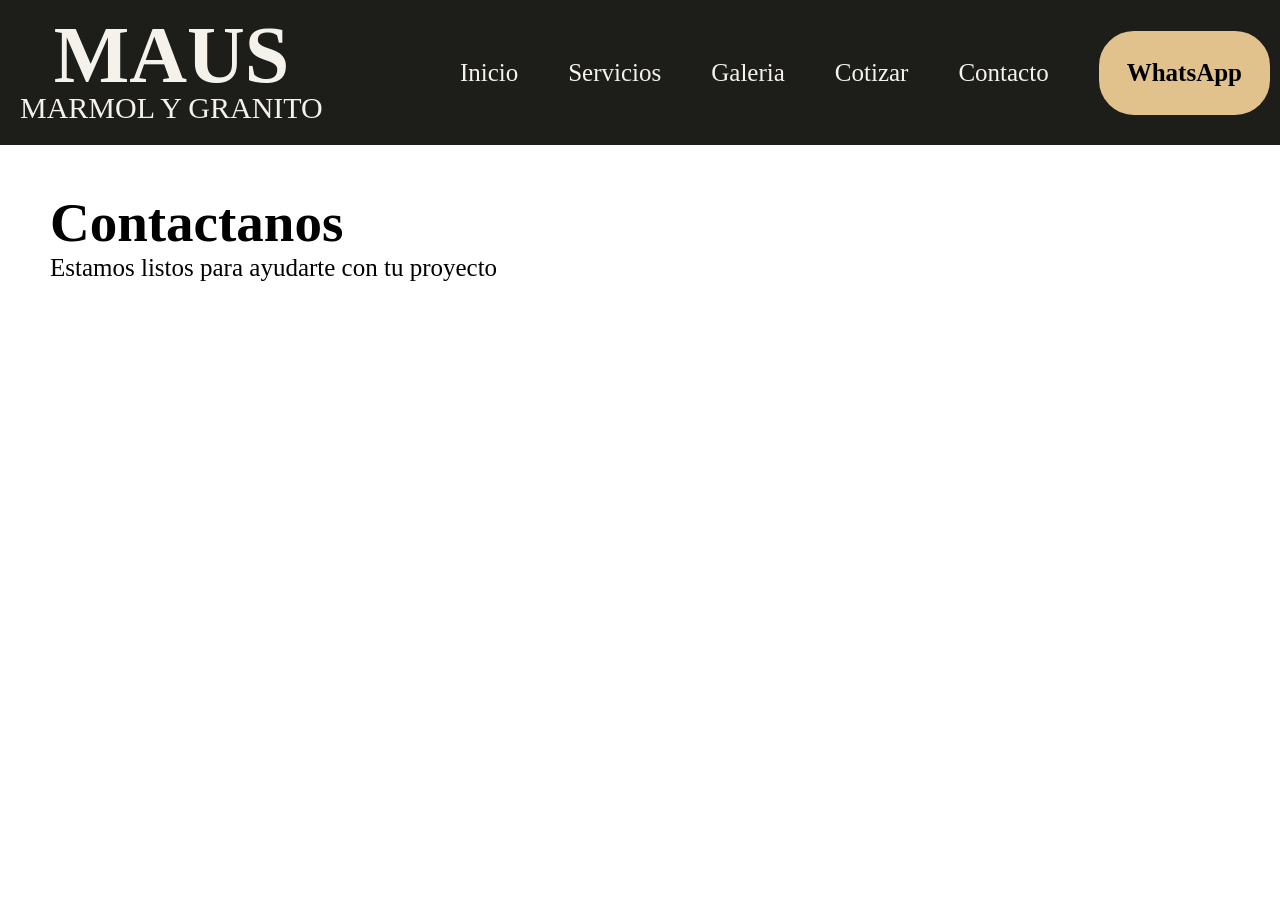
==== contacto.html @ 3b1e6dc1 "Add files via upload" ====
<!DOCTYPE html>
<html lang="es">
<head>
    <meta charset="UTF-8">
    <meta name="viewport" content="width=device-width, initial-scale=1.0">
    <title>Document</title>

    <link href="style.css" rel="stylesheet">
    
</head>
<body>
    <header>
        <div class="eslogan">
            <h1>MAUS</h1>
            <p>MARMOL Y GRANITO</p>
        </div>
        <div class="opcioneshead">
            <a href="index.html">Inicio</a>
            <a href="servicios.html">Servicios</a>
            <a href="galerias.html">Galeria</a>
            <a href="cotiza.html">Cotizar</a>
            <a href="contacto.html">Contacto</a>
            <a href="" class="botonwhats">WhatsApp</a>
        </div>
    </header>

    <main>
        <section class="presentacion-contacto">
            <h2>Contactanos</h2>
            <p>Estamos listos para ayudarte con tu proyecto</p>

        </section>
    </main>
    
</body>
</html>
---- style.css ----
*{
    box-sizing: border-box;
}

header{
    display: flex;
    align-items: center;
    background-color: #1D1D1A;
}

body{
    margin: 0;
}


/*-----------------index.html-------------------*/
.eslogan{ 
    display: flex;
    flex-direction: column;
    align-items: center;
    color: #F5F2EB;
    margin-left: 20px;
}

.eslogan h1{
    font-size: 80px;
    margin: 10px 0 0;
}

.eslogan p{
    margin-top: 0;
    margin-bottom: 10px;
    font-size: 30px;
    transform: translateY(-10px);
}
.opcioneshead{
    display: flex;
    align-items: center;
    color: #F5F2EB;
    margin-left: auto;
    margin-right: 10px;
    font-size: 25px;
    gap: 50px;
}

.opcioneshead a{
    text-decoration: none;
    color: #F5F2EB;
}

.opcioneshead .botonwhats{
    border: solid;
    border-radius: 35px;
    color: black;
    border-color: #E1C28C;
    background-color: #E1C28C;
    font-weight: bold;
    padding: 25px;
    text-decoration: none;
}

.presentacion{
    background-image: url(imagenes/cocina.webp);
    height: 1000px;
    background-size: cover;
    background-position: 75% 75%;
    display: flex;
    flex-direction: column;
    justify-content: center;
}

.caja-presentacion{
    margin-left: 70px;
    width: 700px;
}

.caja-presentacion h2{
    margin-top: 0;
    margin-bottom: 0;
    color: #F5F2EB;
    font-size: 85px;
}

.caja-presentacion p{
    color: #F5F2EB;
    margin-top: 30px;
    margin-bottom: 50px;
    font-size: 40px;
}

.boton-ver-proyectos, .boton-cotiza-ahora{
    font-size: 40px;
    border: solid;
    border-radius: 35px;
    border-color: #F5F2EB;
    color: #F5F2EB;
    padding: 10px 20px;
    text-decoration: none;
}

.boton-ver-proyectos:hover, .boton-cotiza-ahora:hover{
    color: black;
    background-color: #E1C28C;
    border-color: #E1C28C;
}

.caja-de-beneficios img {
    width: 100px;
}

.caja-de-beneficios{
    display: flex;
    align-items: center;
    justify-content: center;
    justify-content: space-around;
    margin-top: 50px;
    font-size: 30px;
}

.caja-de-beneficios div{
    display: flex;
    flex-direction: column;
    align-items: center;
}

.muestra{
    display: flex;
    align-items: center;
    justify-content: space-around;
    margin-top: 50px;
    background-color: #F3F0EB; 
    height: 450px;
}

.texto-muestra{
    width: 650px;
    margin-left: 70px;
}

.muestra h2{
    font-weight: bold;
    font-size: 55px;
}

.muestra p{
    font-size: 25px;
    margin-bottom: 25px;
}

.muestra a{
    display: inline-block;
    font-weight: bold;
    font-size: 25px;
    border: solid;
    border-radius: 35px;
    color: black;
    border-color: #E1C28C;
    background-color: #E1C28C;
    padding: 10px 15px;
    text-decoration: none;
}

.muestra img{
    border-radius: 50px;
    height: 350px;
    width: 450px;
    object-fit: cover;
    object-position: 50% 75%;
}








/*------------------servicios.html------------------*/

.tiulo-servicios h2{
    font-weight: bold;
    font-size: 55px;
    margin-left: 50px;
    margin-bottom: 0;
}

.tiulo-servicios p{
    font-size: 25px;
    margin-bottom: 25px;
    margin-left: 50px;
    margin-top: 0;
}

.soluciones {
    display: grid;
    grid-template-columns: repeat(3, 1fr);
    max-width: 1400px;
    margin: 70px auto 0;
    column-gap: 60px;
    row-gap: 60px;
    justify-items: center;
}

.soluciones > div {
    width: 400px;
    padding-bottom: 30px;
    background-color: #F3F0EB;
    border-radius: 35px;
    overflow: hidden;
}

.soluciones img {
    display: block;
    width: 100%;
    height: 300px;
    object-fit: cover;
}

.soluciones p {
    margin: 0 30px 25px;
    font-size: 18px;
    line-height: 1.4;
}

.soluciones .titulo-cocinas,
.soluciones .titulo-banos,
.soluciones .titulo-barras,
.soluciones .titulo-cubiertas,
.soluciones .titulo-instalacion,
.soluciones .titulo-asesoria {
    margin: 30px 30px 8px;
    font-size: 42px;
    line-height: 1.1;
    font-weight: bold;
}

.soluciones a {
    display: inline-block;
    margin-left: 30px;
    padding: 10px 20px;
    font-size: 18px;
    font-weight: bold;
    text-decoration: none;
    color: #F3F0EB;
    background-color: #1D1D1A;
    border-radius: 12px;
    cursor: pointer;
}

.soluciones a:hover {
    color: #1D1D1A;
    background-color: #E1C28C;
}






/*-----------------galerias.html-------------------*/

.presentacion-galerias h2{
    font-weight: bold;
    font-size: 55px;
    margin-left: 50px;
    margin-bottom: 25px;
}

.presentacion-galerias p{
    font-size: 25px;
    margin-bottom: 25px;
    margin-left: 50px;
    margin-top: 0;
}

.opciones-galerias{
    display: flex;
    flex-direction: row;
    font-size: 30px;
    gap: 30px;
    margin-left: 50px;
}

.opciones-galerias a{
    text-decoration: none;
    color: black;
    font-weight: bold;
    background-color: #F3F0EB;
    border: #F3F0EB;
    border-radius: 35px;
    padding: 10px 40px;
}

.opciones-galerias a:hover {
    color: #F3F0EB;
    background-color: black;
}

.galeria{
    display: grid;
    grid-template-columns: repeat(3, 1fr);
    gap: 30px;
    width: 90%;
    max-width: 1930px;
    margin: 30px auto;
    grid-auto-rows: 300px;
    
}

.galeria img{
    width: 100%;
    height: 100%;
    object-fit: cover;
    border-radius: 30px;
    object-position: 75% 85%;
}

.galeria img:nth-child(4) {
    grid-row: span 2;
}

.ver-mas-proyectos a{
    display: inline-block;
    margin-top: 30px;
    margin-bottom: 30px;
    font-weight: bold;
    font-size: 25px;
    border: solid;
    border-radius: 35px;
    color: black;
    border-color: #E1C28C;
    background-color: #E1C28C;
    padding: 10px 15px;
    text-decoration: none;
}

.ver-mas-proyectos{
    display: flex;
    justify-content: center;
}

/*-----------------cotiza.html-------------------*/

.presentacion-cotiza h2{
    font-weight: bold;
    font-size: 55px;
    margin-left: 50px;
    margin-bottom: 0;
}

.presentacion-cotiza p{
    font-size: 25px;
    margin-bottom: 25px;
    margin-left: 50px;
    margin-top: 0;
}




/*-----------------contacto.html-------------------*/

.presentacion-contacto h2{
    font-weight: bold;
    font-size: 55px;
    margin-left: 50px;
    margin-bottom: 0;
}

.presentacion-contacto p{
    font-size: 25px;
    margin-bottom: 25px;
    margin-left: 50px;
    margin-top: 0;
}
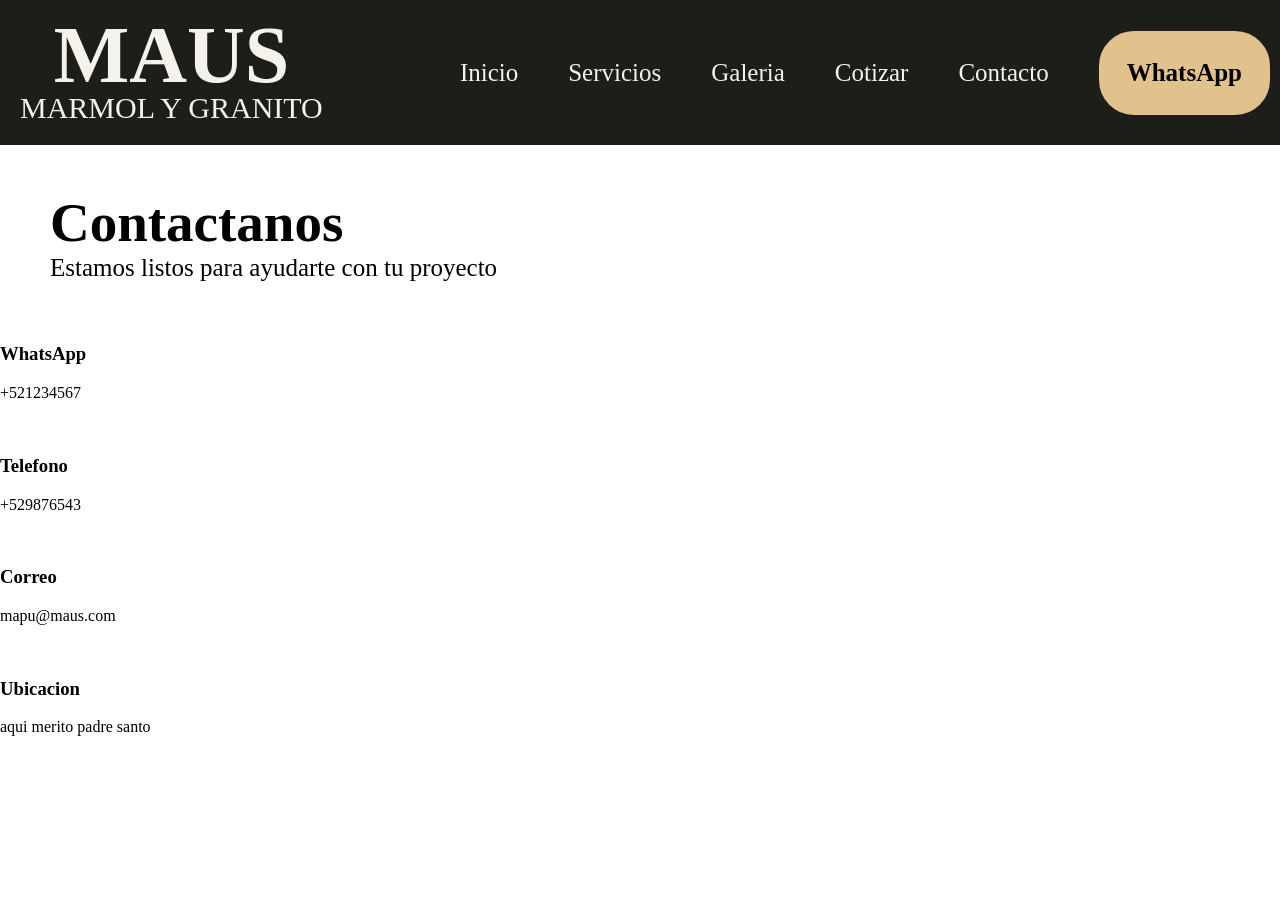
==== commit 2afdb138: "Add files via upload" ====
--- a/contacto.html
+++ b/contacto.html
@@ -20,7 +20,7 @@
             <a href="galerias.html">Galeria</a>
             <a href="cotiza.html">Cotizar</a>
             <a href="contacto.html">Contacto</a>
-            <a href="" class="botonwhats">WhatsApp</a>
+            <a href="https://wa.me/?text=Que%20tranza%20maus%20a%20cuanto%20el%20ba%C3%B1o%20de%20granito" class="botonwhats">WhatsApp</a>
         </div>
     </header>
 
@@ -28,7 +28,40 @@
         <section class="presentacion-contacto">
             <h2>Contactanos</h2>
             <p>Estamos listos para ayudarte con tu proyecto</p>
+        </section>
+        <section>
+            <div class="informacion-maus">
+                <div>
+                    <img src="" alt="">
+                    <div>
+                        <h3>WhatsApp</h3>
+                        <p>+521234567</p>
+                    </div>
 
+                </div>
+                <div>
+                    <img src="" alt="">
+                    <div>
+                        <h3>Telefono</h3>
+                        <p>+529876543</p>
+                    </div>
+                </div>
+                <div>
+                    <img src="" alt="">
+                    <div>
+                        <h3>Correo</h3>
+                        <p>mapu@maus.com</p>
+                    </div>
+                </div>
+                <div>
+                    <img src="" alt="">
+                    <div>
+                        <h3>Ubicacion</h3>
+                        <p>aqui merito padre santo</p>
+                    </div>
+                </div>
+
+            </div>
         </section>
     </main>
     
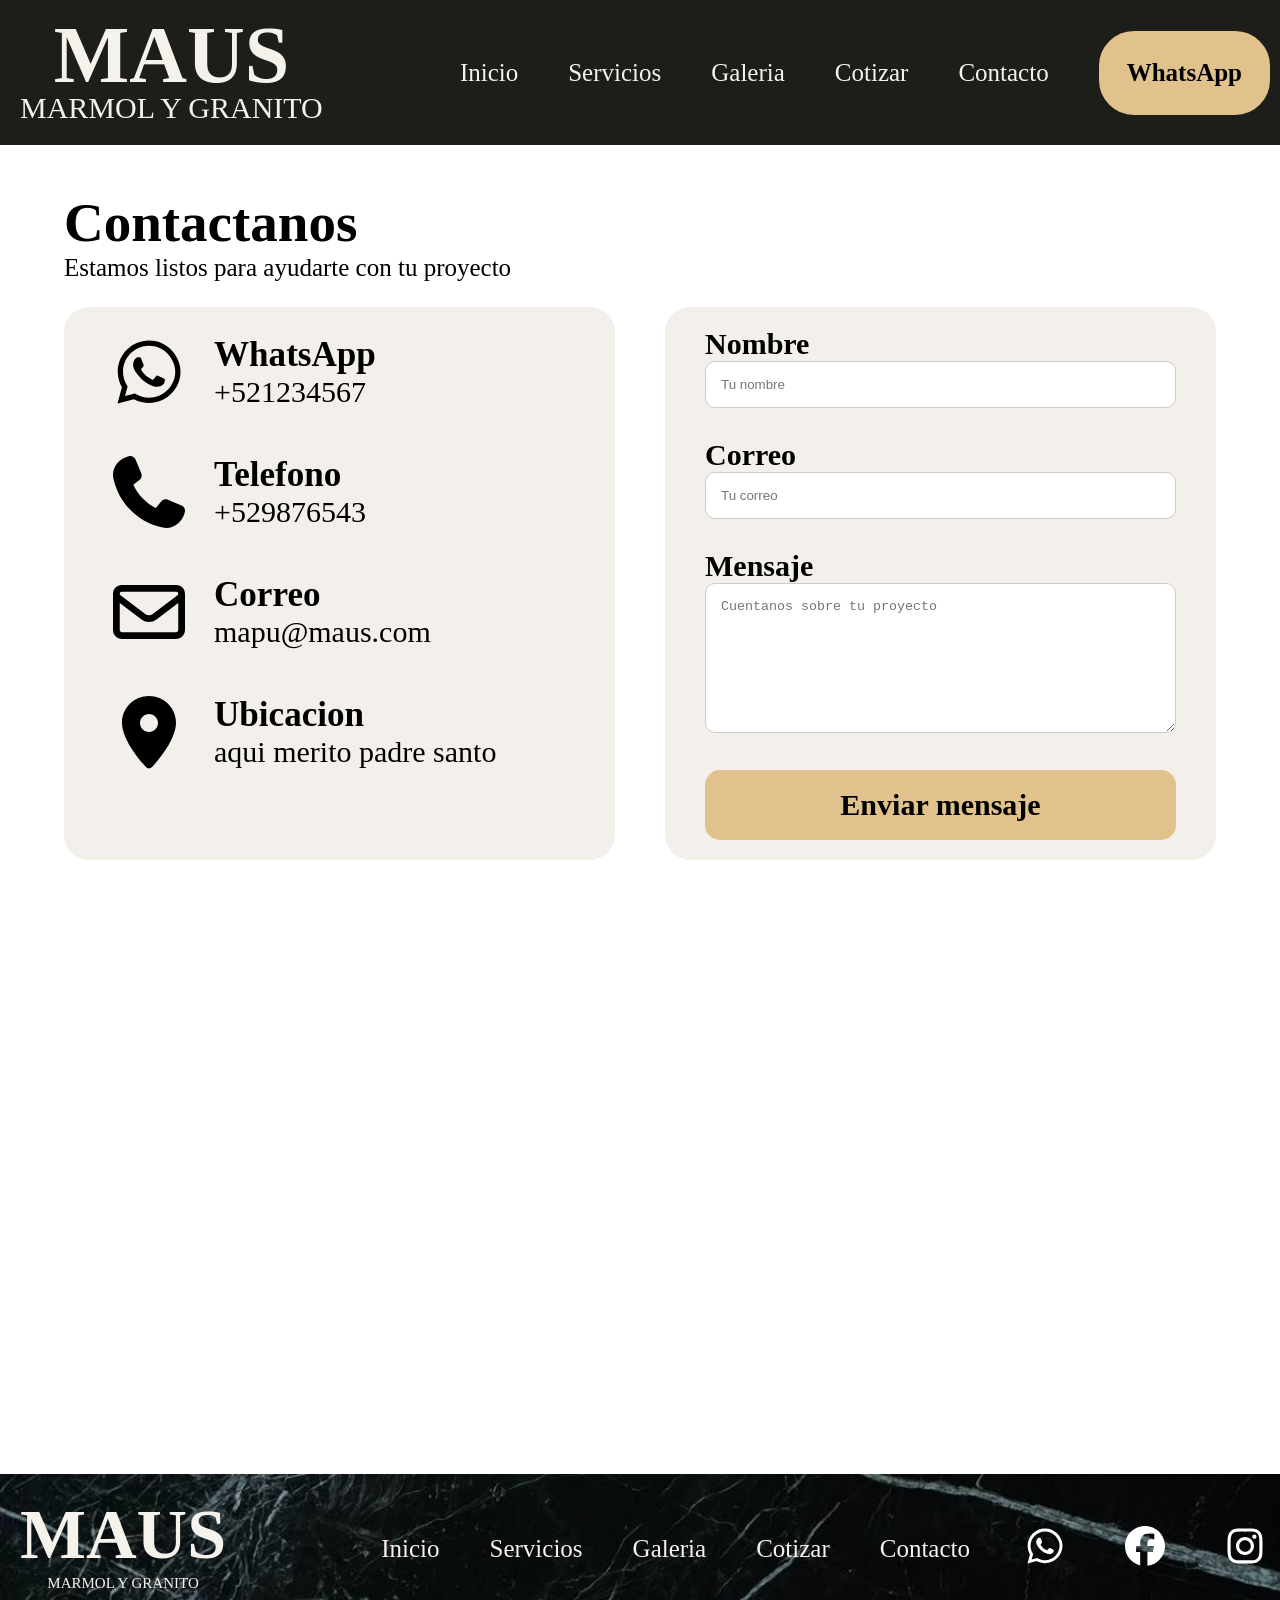
==== commit 5bf4e824: "Add files via upload" ====
--- a/contacto.html
+++ b/contacto.html
@@ -1,13 +1,15 @@
 <!DOCTYPE html>
 <html lang="es">
+
 <head>
     <meta charset="UTF-8">
     <meta name="viewport" content="width=device-width, initial-scale=1.0">
     <title>Document</title>
 
     <link href="style.css" rel="stylesheet">
-    
+
 </head>
+
 <body>
     <header>
         <div class="eslogan">
@@ -20,7 +22,8 @@
             <a href="galerias.html">Galeria</a>
             <a href="cotiza.html">Cotizar</a>
             <a href="contacto.html">Contacto</a>
-            <a href="https://wa.me/?text=Que%20tranza%20maus%20a%20cuanto%20el%20ba%C3%B1o%20de%20granito" class="botonwhats">WhatsApp</a>
+            <a href="https://wa.me/?text=Que%20tranza%20maus%20a%20cuanto%20el%20ba%C3%B1o%20de%20granito"
+                class="botonwhats">WhatsApp</a>
         </div>
     </header>
 
@@ -29,32 +32,31 @@
             <h2>Contactanos</h2>
             <p>Estamos listos para ayudarte con tu proyecto</p>
         </section>
-        <section>
+        <section class="contactar">
             <div class="informacion-maus">
-                <div>
-                    <img src="" alt="">
+                <div class="informacion-maus-contacto">
+                    <img src="iconos/5.svg" alt="">
                     <div>
                         <h3>WhatsApp</h3>
                         <p>+521234567</p>
                     </div>
-
                 </div>
-                <div>
-                    <img src="" alt="">
+                <div class="informacion-maus-contacto">
+                    <img src="iconos/6.svg" alt="">
                     <div>
                         <h3>Telefono</h3>
                         <p>+529876543</p>
                     </div>
                 </div>
-                <div>
-                    <img src="" alt="">
+                <div class="informacion-maus-contacto">
+                    <img src="iconos/7.svg" alt="">
                     <div>
                         <h3>Correo</h3>
                         <p>mapu@maus.com</p>
                     </div>
                 </div>
-                <div>
-                    <img src="" alt="">
+                <div class="informacion-maus-contacto">
+                    <img src="iconos/8.svg" alt="">
                     <div>
                         <h3>Ubicacion</h3>
                         <p>aqui merito padre santo</p>
@@ -62,8 +64,52 @@
                 </div>
 
             </div>
+            <div class="informacion-cliente">
+                <div>
+                    <p>Nombre</p>
+                    <input type="text" placeholder="Tu nombre">
+                </div>
+                <div>
+                    <p>Correo</p>
+                    <input type="text" placeholder="Tu correo">
+                </div>
+                <div>
+                    <p>Mensaje</p>
+                    <textarea type="text" rows="7" cols="50" placeholder="Cuentanos sobre tu proyecto"></textarea>
+                </div>
+                <div>
+                    <a href="">Enviar mensaje</a>
+                </div>
+            </div>
         </section>
+
+        <section class="mapa">
+            <iframe
+                src="https://www.google.com/maps/embed?pb=!1m18!1m12!1m3!1d461213.17818548833!2d-101.30986157456915!3d25.430641398960294!2m3!1f0!2f0!3f0!3m2!1i1024!2i768!4f13.1!3m3!1m2!1s0x86880d9078df19ef%3A0xa9519241794730c0!2sSaltillo%2C%20Coah.!5e0!3m2!1ses-419!2smx!4v1791312776659!5m2!1ses-419!2smx"
+                width="600" height="450" style="border:0;" allowfullscreen="" loading="lazy"
+                referrerpolicy="strict-origin-when-cross-origin"></iframe>
+        </section>
+
     </main>
-    
+
+
+    <footer>
+        <div class="footer">
+            <h1>MAUS</h1>
+            <p>MARMOL Y GRANITO</p>
+        </div>
+        <div class="opcionesfooter">
+            <a href="index.html">Inicio</a>
+            <a href="servicios.html">Servicios</a>
+            <a href="galerias.html">Galeria</a>
+            <a href="cotiza.html">Cotizar</a>
+            <a href="contacto.html">Contacto</a>
+            <a href="https://web.whatsapp.com/"><img src="iconos/9.svg" alt=""></a>
+            <a href="https://www.facebook.com/?locale=es_LA"><img src="iconos/10.svg" alt=""></a>
+            <a href="https://www.instagram.com/?hl=es"><img src="iconos/11.svg" alt=""></a>
+        </div>
+    </footer>
+
 </body>
+
 </html>
--- a/style.css
+++ b/style.css
@@ -9,9 +9,25 @@
 }
 
 body{
+    min-height: 100vh;
+    display: flex;
+    flex-direction: column;
     margin: 0;
 }
 
+main {
+    flex: 1;
+}
+
+footer{
+    display: flex;
+    align-items: center;
+    height: 150px;
+    background-image: url(imagenes/footer.jpg);
+    background-size: cover;
+    margin-top: 100px;
+
+}
 
 /*-----------------index.html-------------------*/
 .eslogan{ 
@@ -36,7 +52,7 @@
 .opcioneshead{
     display: flex;
     align-items: center;
-    color: #F5F2EB;
+    color: #625d51;
     margin-left: auto;
     margin-right: 10px;
     font-size: 25px;
@@ -359,17 +375,158 @@
 
 
 /*-----------------contacto.html-------------------*/
+.presentacion-contacto {
+    width: 90%;
+    max-width: 1200px;
+    margin: 0 auto;
+}
 
 .presentacion-contacto h2{
     font-weight: bold;
     font-size: 55px;
-    margin-left: 50px;
     margin-bottom: 0;
 }
 
 .presentacion-contacto p{
     font-size: 25px;
     margin-bottom: 25px;
-    margin-left: 50px;
-    margin-top: 0;
+    margin-top: 0;
+}
+
+.contactar{
+    display: flex;
+    gap: 50px;
+    width: 90%;
+    max-width: 1200px;
+    margin: 0 auto;
+}
+
+.informacion-maus{
+    display: flex;
+    flex-direction: column;
+    flex: 1;
+    border-radius: 25px;
+    background-color: #F3F0EB;
+    padding: 20px 40px;
+    font-size: 30px;
+    row-gap: 30px;
+}
+
+.informacion-maus img{
+    width: 90px;
+}
+
+.informacion-maus h3,
+.informacion-maus p {
+    margin: 0;
+}
+
+.informacion-maus-contacto{
+    display: flex;
+    align-items: center;
+    gap: 20px;
+}
+
+.informacion-cliente{
+    display: flex;
+    flex-direction: column;
+    flex: 1;
+    border-radius: 25px;
+    background-color: #F3F0EB;
+    padding: 20px 40px;
+    font-size: 30px;
+    row-gap: 30px;
+    font-weight: bold;
+}
+
+.informacion-cliente p {
+    margin: 0;
+}
+
+.informacion-cliente input, .informacion-cliente textarea{
+    width: 100%;
+    box-sizing: border-box;
+    padding: 15px;
+    border: 1px solid #ccc;
+    border-radius: 10px;
+}
+
+.informacion-cliente textarea{
+    min-height: 150px;
+}
+
+.informacion-cliente a{
+    display: flex;
+    align-items: center;
+    justify-content: center;
+    border: solid;
+    border-radius: 15px;
+    color: black;
+    border-color: #E1C28C;
+    background-color: #E1C28C;
+    font-weight: bold;
+    padding: 15px 25px;
+    text-decoration: none;
+    width: 100%;
+}
+
+.informacion-cliente a:hover {
+    color: #F3F0EB;
+    background-color: black;
+}
+
+.mapa{
+    width: 90%;
+    max-width: 1200px;
+    margin: 30px auto;
+}
+
+.mapa iframe {
+    width: 100%;
+    border-radius: 25px;
+}
+
+
+
+
+
+/*-----------------footer-------------------*/
+
+
+.footer{
+    display: flex;
+    flex-direction: column;
+    align-items: center;
+    color: #F5F2EB;
+    margin-left: 20px;
+}
+
+.footer h1{
+    font-size: 70px;
+    margin: 10px 0 0;
+}
+
+.footer p{
+    margin-top: 0;
+    margin-bottom: 20px;
+    font-size: 15px;
+}
+
+.opcionesfooter{
+    display: flex;
+    align-items: center;
+    color: #625d51;
+    margin-left: auto;
+    margin-right: 10px;
+    font-size: 25px;
+    gap: 50px;
+}
+
+.opcionesfooter a{
+    text-decoration: none;
+    color: #F5F2EB;
+}
+
+.opcionesfooter img{
+    width: 50px;
 }
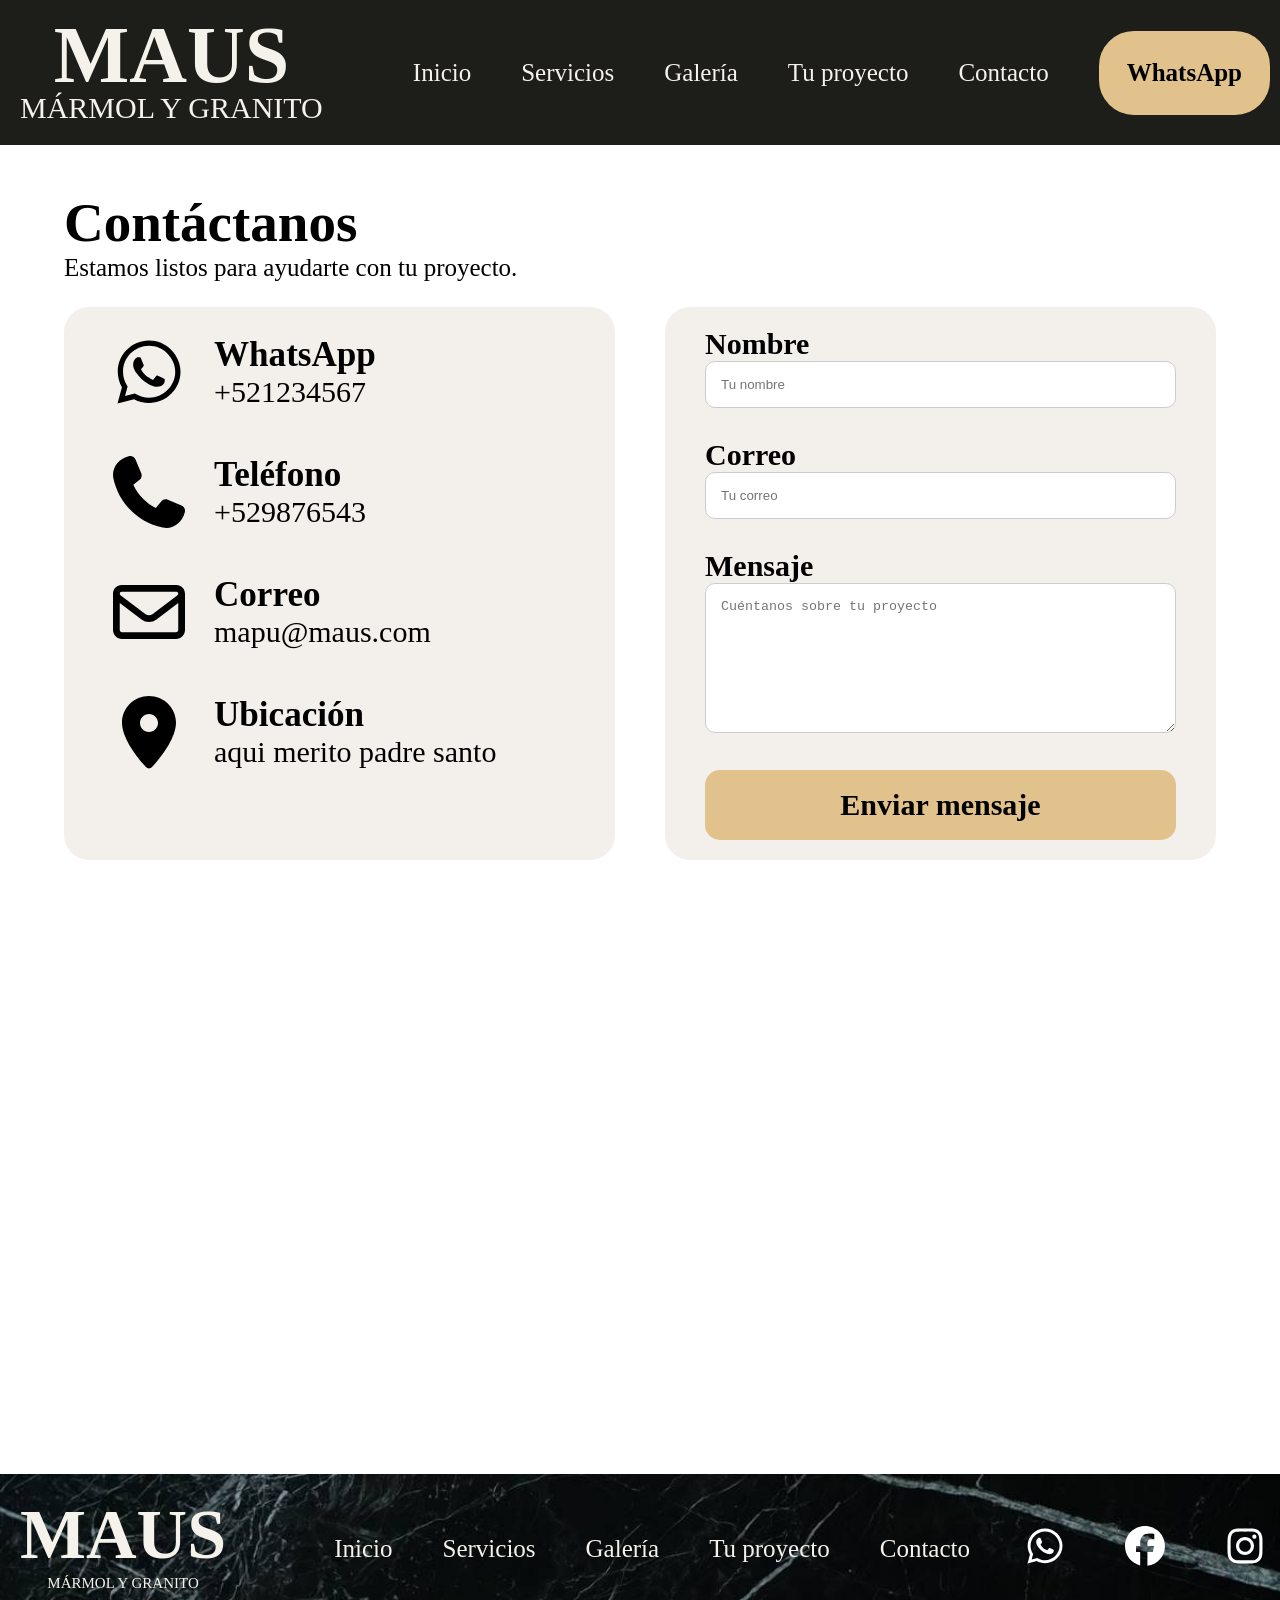
==== commit af585936: "Add files via upload" ====
--- a/contacto.html
+++ b/contacto.html
@@ -14,13 +14,13 @@
     <header>
         <div class="eslogan">
             <h1>MAUS</h1>
-            <p>MARMOL Y GRANITO</p>
+            <p>MÁRMOL Y GRANITO</p>
         </div>
         <div class="opcioneshead">
             <a href="index.html">Inicio</a>
             <a href="servicios.html">Servicios</a>
-            <a href="galerias.html">Galeria</a>
-            <a href="cotiza.html">Cotizar</a>
+            <a href="galerias.html">Galería</a>
+            <a href="tuProyecto.html">Tu proyecto</a>
             <a href="contacto.html">Contacto</a>
             <a href="https://wa.me/?text=Que%20tranza%20maus%20a%20cuanto%20el%20ba%C3%B1o%20de%20granito"
                 class="botonwhats">WhatsApp</a>
@@ -29,8 +29,8 @@
 
     <main>
         <section class="presentacion-contacto">
-            <h2>Contactanos</h2>
-            <p>Estamos listos para ayudarte con tu proyecto</p>
+            <h2>Contáctanos</h2>
+            <p>Estamos listos para ayudarte con tu proyecto.</p>
         </section>
         <section class="contactar">
             <div class="informacion-maus">
@@ -44,7 +44,7 @@
                 <div class="informacion-maus-contacto">
                     <img src="iconos/6.svg" alt="">
                     <div>
-                        <h3>Telefono</h3>
+                        <h3>Teléfono</h3>
                         <p>+529876543</p>
                     </div>
                 </div>
@@ -58,7 +58,7 @@
                 <div class="informacion-maus-contacto">
                     <img src="iconos/8.svg" alt="">
                     <div>
-                        <h3>Ubicacion</h3>
+                        <h3>Ubicación</h3>
                         <p>aqui merito padre santo</p>
                     </div>
                 </div>
@@ -75,7 +75,7 @@
                 </div>
                 <div>
                     <p>Mensaje</p>
-                    <textarea type="text" rows="7" cols="50" placeholder="Cuentanos sobre tu proyecto"></textarea>
+                    <textarea type="text" rows="7" cols="50" placeholder="Cuéntanos sobre tu proyecto"></textarea>
                 </div>
                 <div>
                     <a href="">Enviar mensaje</a>
@@ -96,13 +96,13 @@
     <footer>
         <div class="footer">
             <h1>MAUS</h1>
-            <p>MARMOL Y GRANITO</p>
+            <p>MÁRMOL Y GRANITO</p>
         </div>
         <div class="opcionesfooter">
             <a href="index.html">Inicio</a>
             <a href="servicios.html">Servicios</a>
-            <a href="galerias.html">Galeria</a>
-            <a href="cotiza.html">Cotizar</a>
+            <a href="galerias.html">Galería</a>
+            <a href="tuProyecto.html">Tu proyecto</a>
             <a href="contacto.html">Contacto</a>
             <a href="https://web.whatsapp.com/"><img src="iconos/9.svg" alt=""></a>
             <a href="https://www.facebook.com/?locale=es_LA"><img src="iconos/10.svg" alt=""></a>
--- a/style.css
+++ b/style.css
@@ -1,14 +1,14 @@
-*{
+* {
     box-sizing: border-box;
 }
 
-header{
+header {
     display: flex;
     align-items: center;
     background-color: #1D1D1A;
 }
 
-body{
+body {
     min-height: 100vh;
     display: flex;
     flex-direction: column;
@@ -19,7 +19,7 @@
     flex: 1;
 }
 
-footer{
+footer {
     display: flex;
     align-items: center;
     height: 150px;
@@ -30,7 +30,7 @@
 }
 
 /*-----------------index.html-------------------*/
-.eslogan{ 
+.eslogan {
     display: flex;
     flex-direction: column;
     align-items: center;
@@ -38,18 +38,19 @@
     margin-left: 20px;
 }
 
-.eslogan h1{
+.eslogan h1 {
     font-size: 80px;
     margin: 10px 0 0;
 }
 
-.eslogan p{
+.eslogan p {
     margin-top: 0;
     margin-bottom: 10px;
     font-size: 30px;
     transform: translateY(-10px);
 }
-.opcioneshead{
+
+.opcioneshead {
     display: flex;
     align-items: center;
     color: #625d51;
@@ -59,12 +60,16 @@
     gap: 50px;
 }
 
-.opcioneshead a{
+.opcioneshead a {
     text-decoration: none;
     color: #F5F2EB;
 }
 
-.opcioneshead .botonwhats{
+.opcioneshead a:hover{
+    color: #e2c187fc;
+}
+
+.opcioneshead .botonwhats {
     border: solid;
     border-radius: 35px;
     color: black;
@@ -75,7 +80,13 @@
     text-decoration: none;
 }
 
-.presentacion{
+.opcioneshead .botonwhats:hover{
+    border-color: black;
+    background-color: black;
+    color: #E1C28C;
+}
+
+.presentacion {
     background-image: url(imagenes/cocina.webp);
     height: 1000px;
     background-size: cover;
@@ -85,26 +96,27 @@
     justify-content: center;
 }
 
-.caja-presentacion{
+.caja-presentacion {
     margin-left: 70px;
     width: 700px;
 }
 
-.caja-presentacion h2{
+.caja-presentacion h2 {
     margin-top: 0;
     margin-bottom: 0;
     color: #F5F2EB;
     font-size: 85px;
 }
 
-.caja-presentacion p{
+.caja-presentacion p {
     color: #F5F2EB;
     margin-top: 30px;
     margin-bottom: 50px;
     font-size: 40px;
 }
 
-.boton-ver-proyectos, .boton-cotiza-ahora{
+.boton-ver-proyectos,
+.boton-cotiza-ahora {
     font-size: 40px;
     border: solid;
     border-radius: 35px;
@@ -114,7 +126,8 @@
     text-decoration: none;
 }
 
-.boton-ver-proyectos:hover, .boton-cotiza-ahora:hover{
+.boton-ver-proyectos:hover,
+.boton-cotiza-ahora:hover {
     color: black;
     background-color: #E1C28C;
     border-color: #E1C28C;
@@ -124,7 +137,7 @@
     width: 100px;
 }
 
-.caja-de-beneficios{
+.caja-de-beneficios {
     display: flex;
     align-items: center;
     justify-content: center;
@@ -133,37 +146,37 @@
     font-size: 30px;
 }
 
-.caja-de-beneficios div{
+.caja-de-beneficios div {
     display: flex;
     flex-direction: column;
     align-items: center;
 }
 
-.muestra{
+.muestra {
     display: flex;
     align-items: center;
     justify-content: space-around;
     margin-top: 50px;
-    background-color: #F3F0EB; 
+    background-color: #F3F0EB;
     height: 450px;
 }
 
-.texto-muestra{
+.texto-muestra {
     width: 650px;
     margin-left: 70px;
 }
 
-.muestra h2{
+.muestra h2 {
     font-weight: bold;
     font-size: 55px;
 }
 
-.muestra p{
+.muestra p {
     font-size: 25px;
     margin-bottom: 25px;
 }
 
-.muestra a{
+.muestra a {
     display: inline-block;
     font-weight: bold;
     font-size: 25px;
@@ -176,7 +189,13 @@
     text-decoration: none;
 }
 
-.muestra img{
+.muestra a:hover{
+    border-color: #1D1D1A;
+    background-color: #1D1D1A;
+    color: #E1C28C;
+}
+
+.muestra img {
     border-radius: 50px;
     height: 350px;
     width: 450px;
@@ -193,17 +212,24 @@
 
 /*------------------servicios.html------------------*/
 
-.tiulo-servicios h2{
+.tiulo-servicios {
+    max-width: 1400px;
+    margin: 0 auto;
+    padding-left: 20px;
+    box-sizing: border-box;
+}
+
+.tiulo-servicios h2 {
     font-weight: bold;
     font-size: 55px;
-    margin-left: 50px;
+    margin-left: 0;
     margin-bottom: 0;
 }
 
-.tiulo-servicios p{
+.tiulo-servicios p {
     font-size: 25px;
     margin-bottom: 25px;
-    margin-left: 50px;
+    margin-left: 0;
     margin-top: 0;
 }
 
@@ -217,7 +243,7 @@
     justify-items: center;
 }
 
-.soluciones > div {
+.soluciones>div {
     width: 400px;
     padding-bottom: 30px;
     background-color: #F3F0EB;
@@ -275,29 +301,35 @@
 
 /*-----------------galerias.html-------------------*/
 
-.presentacion-galerias h2{
+.presentacion-galerias {
+    width: 90%;
+    max-width: 1930px;
+    margin: 0 auto;
+}
+
+.presentacion-galerias h2 {
     font-weight: bold;
     font-size: 55px;
-    margin-left: 50px;
+    margin-left: 0;
     margin-bottom: 25px;
 }
 
-.presentacion-galerias p{
+.presentacion-galerias p {
     font-size: 25px;
     margin-bottom: 25px;
-    margin-left: 50px;
+    margin-left: 0;
     margin-top: 0;
 }
 
-.opciones-galerias{
+.opciones-galerias {
     display: flex;
     flex-direction: row;
     font-size: 30px;
     gap: 30px;
-    margin-left: 50px;
-}
-
-.opciones-galerias a{
+    margin-left: 0;
+}
+
+.opciones-galerias a {
     text-decoration: none;
     color: black;
     font-weight: bold;
@@ -312,7 +344,7 @@
     background-color: black;
 }
 
-.galeria{
+.galeria {
     display: grid;
     grid-template-columns: repeat(3, 1fr);
     gap: 30px;
@@ -320,10 +352,10 @@
     max-width: 1930px;
     margin: 30px auto;
     grid-auto-rows: 300px;
-    
-}
-
-.galeria img{
+
+}
+
+.galeria img {
     width: 100%;
     height: 100%;
     object-fit: cover;
@@ -335,7 +367,7 @@
     grid-row: span 2;
 }
 
-.ver-mas-proyectos a{
+.ver-mas-proyectos a {
     display: inline-block;
     margin-top: 30px;
     margin-bottom: 30px;
@@ -350,50 +382,231 @@
     text-decoration: none;
 }
 
-.ver-mas-proyectos{
+.ver-mas-proyectos {
     display: flex;
     justify-content: center;
 }
 
-/*-----------------cotiza.html-------------------*/
-
-.presentacion-cotiza h2{
+.ver-mas-proyectos a:hover{
+    color: #E1C28C;
+    border-color: #1D1D1A;
+    background-color: #1D1D1A;
+}
+
+
+
+
+/*-----------------tu proyecto.html-------------------*/
+
+.titulo h2 {
     font-weight: bold;
     font-size: 55px;
     margin-left: 50px;
     margin-bottom: 0;
 }
 
-.presentacion-cotiza p{
+.titulo p {
     font-size: 25px;
     margin-bottom: 25px;
     margin-left: 50px;
     margin-top: 0;
 }
 
+.tu-proyecto {
+    display: flex;
+    flex-direction: row;
+    gap: 40px;
+    padding: 40px;
+}
+
+.formulario {
+    flex: 1;
+    min-width: 0;
+}
+
+.img-tu-proyecto {
+    width: 500px;
+    flex-shrink: 0;
+}
+
+.img-tu-proyecto img {
+    display: block;
+    width: 100%;
+    height: 100%;
+    object-fit: cover;
+    object-position: center;
+}
+
+.formularios {
+    display: flex;
+    flex-direction: column;
+    gap: 30px;
+}
+
+.formularios h3 {
+    font-size: 25px;
+    font-weight: bold;
+}
+
+.formularios > div > p {
+    font-size: 25px;
+    font-weight: bold;
+    margin-bottom: 5px;
+    margin-top: 0;
+}
+
+.fila-formulario {
+    display: flex;
+    align-items: flex-start;
+    gap: 20px;
+}
+
+.fila-formulario > div {
+    flex: 1;
+    min-width: 0;
+}
+
+.que-realizar,
+.material,
+.color,
+.tiempo,
+.etapa-actual {
+    display: flex;
+    flex-direction: row;
+    flex-wrap: wrap;
+    gap: 15px;
+}
+
+.opcion-proyecto,
+.opcion-proyecto-imagenes {
+    box-sizing: border-box;
+    display: flex;
+    flex-direction: column;
+    justify-content: center;
+    align-items: center;
+    background-color: #F3F0EB;
+    border: 1px solid silver;
+    border-radius: 15px;
+    height: 180px;
+    width: 150px;
+    cursor: pointer;
+}
+
+.que-realizar .opcion-proyecto {
+    width: 190px;
+    height: 210px;
+}
+
+.opcion-proyecto p,
+.opcion-proyecto-imagenes p {
+    margin: 5px auto;
+    text-align: center;
+}
+
+.opcion-proyecto:has(input:checked),
+.opcion-proyecto-imagenes:has(input:checked) {
+    border: 2px solid #B8860B;
+    background-color: #E1C28C;
+}
+
+.opcion-proyecto-imagenes img {
+    height: 100px;
+    width: 100px;
+    border-radius: 50%;
+    object-fit: cover;
+    object-position: center;
+}
+
+.opcion-proyecto img {
+    width: 100px;
+}
+
+.datos {
+    display: grid;
+    grid-template-columns: minmax(0, 1fr) minmax(0, 1fr);
+    gap: 15px 20px;
+    margin-top: 30px;
+}
+
+.datos h3 {
+    grid-column: 1 / -1;
+    font-size: 25px;
+    font-weight: bold;
+}
+
+.coment,
+.env {
+    grid-column: 1 / -1;
+}
+
+.nom,
+.whats,
+.coment {
+    display: flex;
+    flex-direction: column;
+    gap: 8px;
+    min-width: 0;
+}
+
+.nom input,
+.whats input,
+.coment textarea {
+    width: 100%;
+    box-sizing: border-box;
+    padding: 15px;
+    border: 1px solid #ccc;
+    border-radius: 10px;
+}
+
+.coment textarea {
+    min-height: 120px;
+    resize: vertical;
+}
+
+.env button {
+    display: flex;
+    align-items: center;
+    justify-content: center;
+    width: 100%;
+    box-sizing: border-box;
+    padding: 15px 25px;
+    border: none;
+    border-radius: 15px;
+    color: #F3F0EB;
+    background-color: #1D1D1A;
+    font-weight: bold;
+    cursor: pointer;
+}
+
+.env button:hover{
+    background-color: #E1C28C;
+    color: black;
+}
 
 
 
 /*-----------------contacto.html-------------------*/
+
+
 .presentacion-contacto {
     width: 90%;
     max-width: 1200px;
     margin: 0 auto;
 }
 
-.presentacion-contacto h2{
+.presentacion-contacto h2 {
     font-weight: bold;
     font-size: 55px;
     margin-bottom: 0;
 }
 
-.presentacion-contacto p{
+.presentacion-contacto p {
     font-size: 25px;
     margin-bottom: 25px;
     margin-top: 0;
 }
 
-.contactar{
+.contactar {
     display: flex;
     gap: 50px;
     width: 90%;
@@ -401,7 +614,8 @@
     margin: 0 auto;
 }
 
-.informacion-maus{
+.informacion-maus,
+.informacion-cliente {
     display: flex;
     flex-direction: column;
     flex: 1;
@@ -412,7 +626,7 @@
     row-gap: 30px;
 }
 
-.informacion-maus img{
+.informacion-maus img {
     width: 90px;
 }
 
@@ -421,21 +635,13 @@
     margin: 0;
 }
 
-.informacion-maus-contacto{
+.informacion-maus-contacto {
     display: flex;
     align-items: center;
     gap: 20px;
 }
 
-.informacion-cliente{
-    display: flex;
-    flex-direction: column;
-    flex: 1;
-    border-radius: 25px;
-    background-color: #F3F0EB;
-    padding: 20px 40px;
-    font-size: 30px;
-    row-gap: 30px;
+.informacion-cliente {
     font-weight: bold;
 }
 
@@ -443,7 +649,8 @@
     margin: 0;
 }
 
-.informacion-cliente input, .informacion-cliente textarea{
+.informacion-cliente input,
+.informacion-cliente textarea {
     width: 100%;
     box-sizing: border-box;
     padding: 15px;
@@ -451,23 +658,24 @@
     border-radius: 10px;
 }
 
-.informacion-cliente textarea{
+.informacion-cliente textarea {
     min-height: 150px;
 }
 
-.informacion-cliente a{
+.informacion-cliente a {
     display: flex;
     align-items: center;
     justify-content: center;
+    box-sizing: border-box;
+    width: 100%;
+    padding: 15px 25px;
     border: solid;
+    border-color: #E1C28C;
     border-radius: 15px;
     color: black;
-    border-color: #E1C28C;
     background-color: #E1C28C;
     font-weight: bold;
-    padding: 15px 25px;
     text-decoration: none;
-    width: 100%;
 }
 
 .informacion-cliente a:hover {
@@ -475,7 +683,7 @@
     background-color: black;
 }
 
-.mapa{
+.mapa {
     width: 90%;
     max-width: 1200px;
     margin: 30px auto;
@@ -486,14 +694,90 @@
     border-radius: 25px;
 }
 
-
+.fila-formulario {
+    display: grid;
+    grid-template-columns: minmax(0, 4fr) minmax(0, 5fr);
+    gap: 30px;
+    align-items: start;
+}
+
+.material,
+.color,
+.tiempo,
+.etapa-actual {
+    display: grid;
+    gap: 10px;
+    align-items: stretch;
+}
+
+.material,
+.etapa-actual {
+    grid-template-columns: repeat(4, minmax(0, 1fr));
+}
+
+.color,
+.tiempo {
+    grid-template-columns: repeat(5, minmax(0, 1fr));
+}
+
+.material .opcion-proyecto-imagenes,
+.color .opcion-proyecto-imagenes,
+.tiempo .opcion-proyecto,
+.etapa-actual .opcion-proyecto {
+    width: 100%;
+    min-width: 0;
+    height: 145px;
+    padding: 8px 4px;
+    box-sizing: border-box;
+}
+
+.opcion-proyecto-imagenes img {
+    width: 65px;
+    height: 65px;
+}
+
+.tiempo .opcion-proyecto img,
+.etapa-actual .opcion-proyecto img {
+    width: 55px;
+    height: 55px;
+    object-fit: contain;
+}
+
+.opcion-proyecto p,
+.opcion-proyecto-imagenes p {
+    font-size: 13px;
+    line-height: 1.25;
+    text-align: center;
+    padding: 0 4px;
+}
+
+.formularios {
+    gap: 35px;
+}
+
+.formulario {
+    flex: 1;
+    min-width: 0;
+    padding-top: 40px;
+}
+
+.titulo h2 {
+    font-weight: bold;
+    font-size: 55px;
+    margin: 0 0 5px 0;
+}
+
+.titulo p {
+    font-size: 25px;
+    margin: 0 0 30px 0;
+}
 
 
 
 /*-----------------footer-------------------*/
 
 
-.footer{
+.footer {
     display: flex;
     flex-direction: column;
     align-items: center;
@@ -501,18 +785,18 @@
     margin-left: 20px;
 }
 
-.footer h1{
+.footer h1 {
     font-size: 70px;
     margin: 10px 0 0;
 }
 
-.footer p{
+.footer p {
     margin-top: 0;
     margin-bottom: 20px;
     font-size: 15px;
 }
 
-.opcionesfooter{
+.opcionesfooter {
     display: flex;
     align-items: center;
     color: #625d51;
@@ -522,11 +806,23 @@
     gap: 50px;
 }
 
-.opcionesfooter a{
+.opcionesfooter a {
     text-decoration: none;
     color: #F5F2EB;
 }
 
-.opcionesfooter img{
+.opcionesfooter a:hover{
+    color: #e2c187fc;
+}
+
+.opcionesfooter img {
     width: 50px;
+    transition: filter 0.3s ease;
+}
+
+.opcionesfooter a:hover img {
+    filter: brightness(0) saturate(100%)
+            invert(83%) sepia(24%)
+            saturate(650%) hue-rotate(350deg)
+            brightness(95%) !important;
 }
